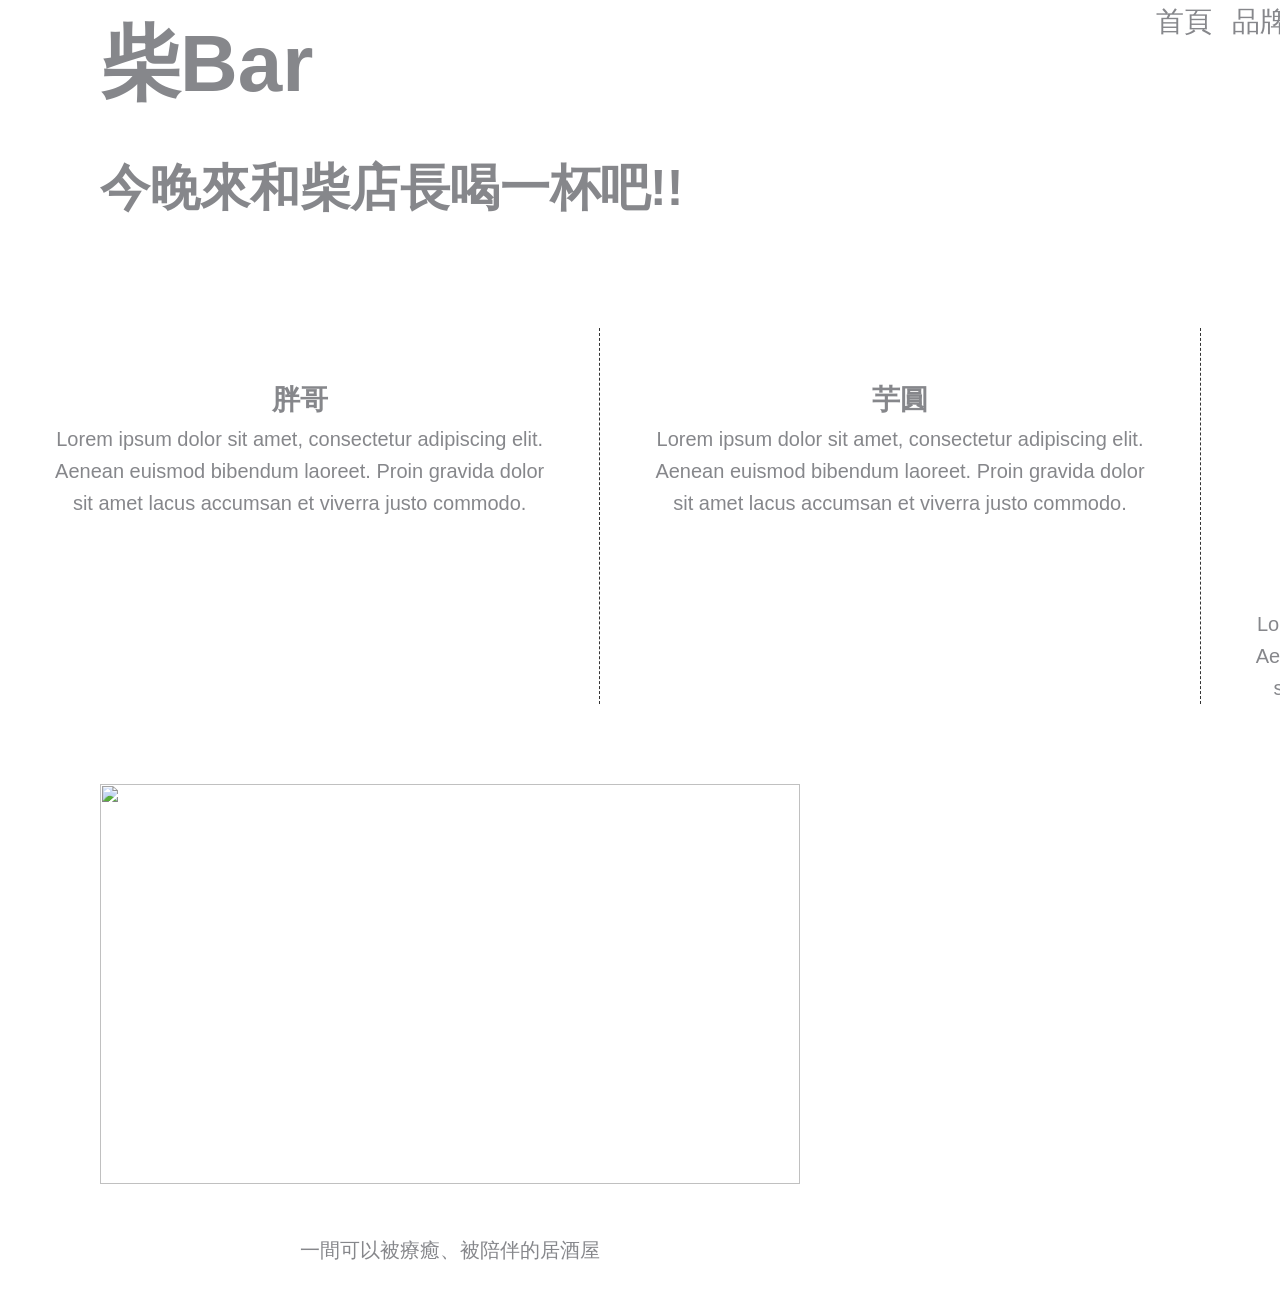
==== index.html @ a3049f3c "Add files via upload" ====
<!DOCTYPE html>
<html lang="en">
<head>
    <meta charset="UTF-8">
    <meta name="viewport" content="width=device-width, initial-scale=1.0">
    <title>Document</title>
    <link rel="stylesheet" href="style.css">
    <link rel="stylesheet" href="reset.css">

</head>
<body>
    <div class="wrapper">


         <div class="top">
            
			
			<ul>
                <li><a href="index.html">首頁</a></li>
				<li><a href="first.html">品牌故事</a></li>
				<li><a href="sec.html">菜單</a></li>
				<li><a href="third.html">餐廳環境</a></li>
				<li><a href="four.html">關於我們</a></li>
				<li><a href="five.html">訂位</a></li>
			</ul>
		</div>


         <div class="main">

            
             <h1>柴Bar</h1>
             <h2>今晚來和柴店長喝一杯吧!!</h2>
              
          </div>

          

          <section id="artist-2">
        <ul>
            <li><img src="../專題/ayachiyo-shiba-inu-3600225.jpg" alt=""><h3>胖哥</h3>
				<p>Lorem ipsum dolor sit amet, consectetur adipiscing elit. Aenean euismod bibendum laoreet. Proin gravida dolor sit amet lacus accumsan et viverra justo commodo.</p></li>
            <li><img src="../專題/pelemel24-dog-6607705.jpg" alt=""><h3>芋圓</h3>
				<p>Lorem ipsum dolor sit amet, consectetur adipiscing elit. Aenean euismod bibendum laoreet. Proin gravida dolor sit amet lacus accumsan et viverra justo commodo.</p></li>
            <li class="bu"><img src="../專題/kadisha-dog-2074370.jpg" alt=""><h3>小布丁</h3>
				<p>Lorem ipsum dolor sit amet, consectetur adipiscing elit. Aenean euismod bibendum laoreet. Proin gravida dolor sit amet lacus accumsan et viverra justo commodo.</p>
				</li>
        </ul>
    </section>
    <div class="dish">
       
        <img src="../專題/cegoh-japanese-cuisine-2923271.jpg" alt="">
    </div>



          


   
    
    <footer>一間可以被療癒、被陪伴的居酒屋</footer>






    </div>
   
    





    
</body>
</html>
---- style.css ----
@import url('reset.css');

html{
    
}

body{

    font-family: Arial;
	font-size: 14px;
	color: #86878b;
	line-height: 1.6;
    background-image: url(../專題/t_watanabe-red-lantern-5116589.jpg);
    width: 1800px;
	
}

a{
    color: #86878b;
	text-decoration: none;
}

a:hover{
    
    border-bottom: 3px solid  #86878b;
;
}

div{}

.wrapper{

    
    margin: 0 auto;
    
}

.top{
    
    
   
}


.top img{
    
	float: left;

	margin-top: 20px;
	margin-left: 20px;

   

}

.top ul{
    float: right;
	margin-right: 20px;
   
}

.top li{
    float: left;
    margin-right: 20px;
    font-size: 28px;
    
}

.main{
    
	margin-left: auto;
	margin-right: auto;
    margin-bottom: 100px;
    
}

.main h1{
    font-size: 80px;
    margin-bottom: 20px;
}

.main h2{
    margin-bottom: 30px;
    font-size: 50px;
}







#artist-2{
    margin-bottom: 20px;
}

#artist-2 ul{
    display: flex;
}

#artist-2 li{
    padding: 0 50px;
    flex-basis: 0;
    flex-grow: 1;
}
.bu img{
    height: 185px;
    
}

#artist-2 li:nth-child(2){
    border: 1px dashed #333;
    border-width: 0 1px;
}

#artist-2 img{
    width: 300px;
    display: block;
    margin: 0 auto;
    margin-bottom: 50px;

}
#artist-2 h3{
    font-size: 28px;
    text-align: center;

}

#artist-2 p{
    text-align: center;
    font-size: 20px;
}

.dish img{
    display: block;
    width: 700px;
    height: 400px;
    margin-left: 100px;
    margin-bottom: 20px;
    margin-top: 80px;
}


footer{
    font-size: 20px;
    padding: 30px 0;
    margin-left: 300px;
}




/* first */

.first{


}
.first img{
    margin-top: 30px;
    margin-left: 150px;
    float: left;

    width: 700px;
}
.first p{
    float: right;
    margin-top: 30px;
    font-size: 28px;
    margin-right: 150px;
}


/* sec */

.sec{
    font-size: 28px;
    margin-left: 150px;
    position: relative;
    
}
.sec1{
    margin-bottom: 50px;
}
.sec2{
    margin-bottom: 50px;
}
.sec3{
    margin-bottom: 50px;
}
.sec4{
    position: absolute;
    right: 100px;
    top: 0;
    bottom: 0;
    margin: auto;
    
   
    
    
}
.sec5{
    position: absolute;
    right: 700px;
    top: 0;
    bottom: 0;
    margin: auto;
}


/* third */

.third{
    display: block;

   
}

.third img{
    width: 450px;
    height: 300px;
    margin-right: 50px;
    margin-bottom: 50px;
    margin-left: 50px;
}



/* four */

.text{

    margin-left: 100px;

}
.text h3{
    font-size: 45px;
    margin-bottom: 20px;
}

.text p{
    font-size: 28px;
    margin-bottom: 50px;
}
#map{
    background-color: rgb(230, 230, 227);
    margin-top: 10px;
    padding: 5px;
    margin-bottom: 50px;
    margin-left: 150px;
    
    
    
}

#map h3{
    padding-bottom: 10px;
    font-size: 50px;
    margin-left: 20px;
}

#map iframe{
   display: block;
   text-align: center;
   width: 1600px;
   margin: 0 auto;
   
}

/* five */

.main{

    margin-left: 100px;

    font-size: 28px;
	
	
}

.main h1{
	
}

.main .name{
	width: 200px;
	height: 25px;
	border: 1px solid #ccc;
	padding-left: 5px;
	outline: 0;
}

.main .phone{
	width: 200px;
	height: 25px;
	border: 1px solid #ccc;
	padding-left: 5px;
	outline: 0;
}

.main .address{
	width: 500px;
	height: 50px;
	border: 1px solid #ccc;
	padding-left: 5px;
	outline: 0;
}

.main textarea{
	width: 500px;
	height: 100px;
	border: 1px solid #ccc;
	padding: 5px;
	outline: 0;
	background-color: #f6f6f6;
	margin-bottom: 20px;
}

.main .send{
	width: 100px;
	height: 30px;
	font-size: 14px;
	background-color: #028489;
	color: white;
	border: 0;
	display: block;
	
}
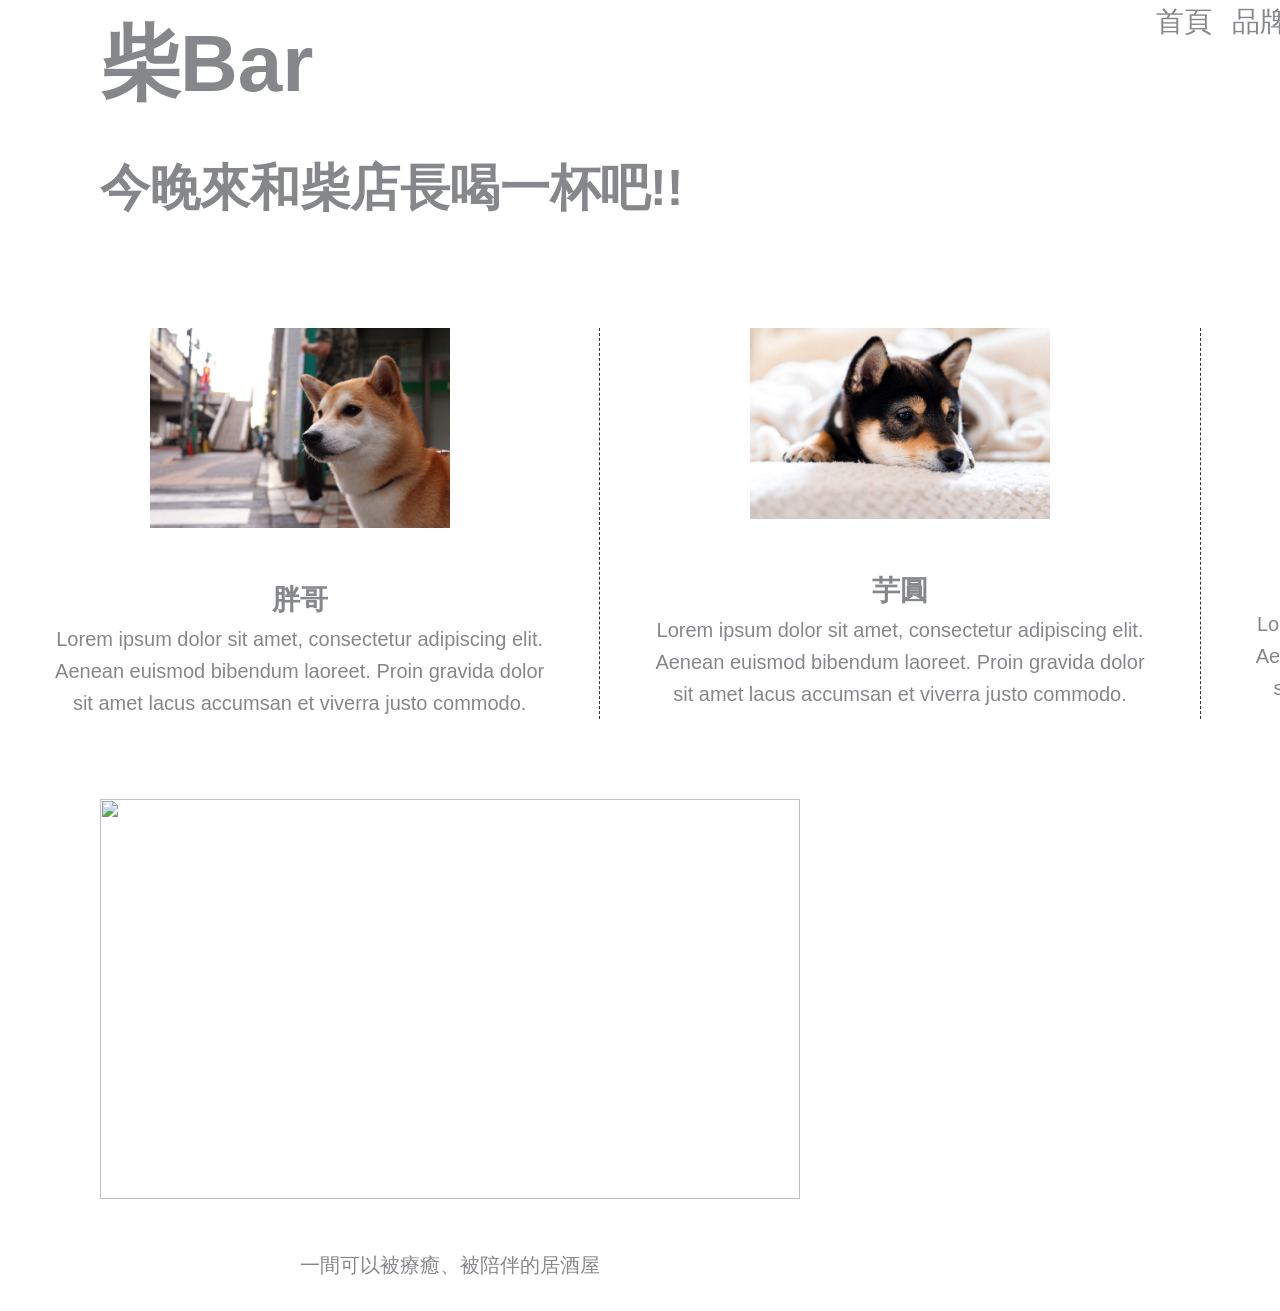
==== commit cb4b1409: "Update index.html" ====
--- a/index.html
+++ b/index.html
@@ -38,18 +38,18 @@
 
           <section id="artist-2">
         <ul>
-            <li><img src="../專題/ayachiyo-shiba-inu-3600225.jpg" alt=""><h3>胖哥</h3>
+            <li><img src="ayachiyo-shiba-inu-3600225.jpg" alt=""><h3>胖哥</h3>
 				<p>Lorem ipsum dolor sit amet, consectetur adipiscing elit. Aenean euismod bibendum laoreet. Proin gravida dolor sit amet lacus accumsan et viverra justo commodo.</p></li>
-            <li><img src="../專題/pelemel24-dog-6607705.jpg" alt=""><h3>芋圓</h3>
+            <li><img src="pelemel24-dog-6607705.jpg" alt=""><h3>芋圓</h3>
 				<p>Lorem ipsum dolor sit amet, consectetur adipiscing elit. Aenean euismod bibendum laoreet. Proin gravida dolor sit amet lacus accumsan et viverra justo commodo.</p></li>
-            <li class="bu"><img src="../專題/kadisha-dog-2074370.jpg" alt=""><h3>小布丁</h3>
+            <li class="bu"><img src="kadisha-dog-2074370.jpg" alt=""><h3>小布丁</h3>
 				<p>Lorem ipsum dolor sit amet, consectetur adipiscing elit. Aenean euismod bibendum laoreet. Proin gravida dolor sit amet lacus accumsan et viverra justo commodo.</p>
 				</li>
         </ul>
     </section>
     <div class="dish">
        
-        <img src="../專題/cegoh-japanese-cuisine-2923271.jpg" alt="">
+        <img src="cegoh-japanese-cuisine-2923271.jpg" alt="">
     </div>
 
 
@@ -76,4 +76,4 @@
 
     
 </body>
-</html>+</html>
--- a/style.css
+++ b/style.css
@@ -11,7 +11,7 @@
 	font-size: 14px;
 	color: #86878b;
 	line-height: 1.6;
-    background-image: url(../專題/t_watanabe-red-lantern-5116589.jpg);
+    background-image: url(../desktop-tutorial/t_watanabe-red-lantern-5116589.jpg);
     width: 1800px;
 	
 }
